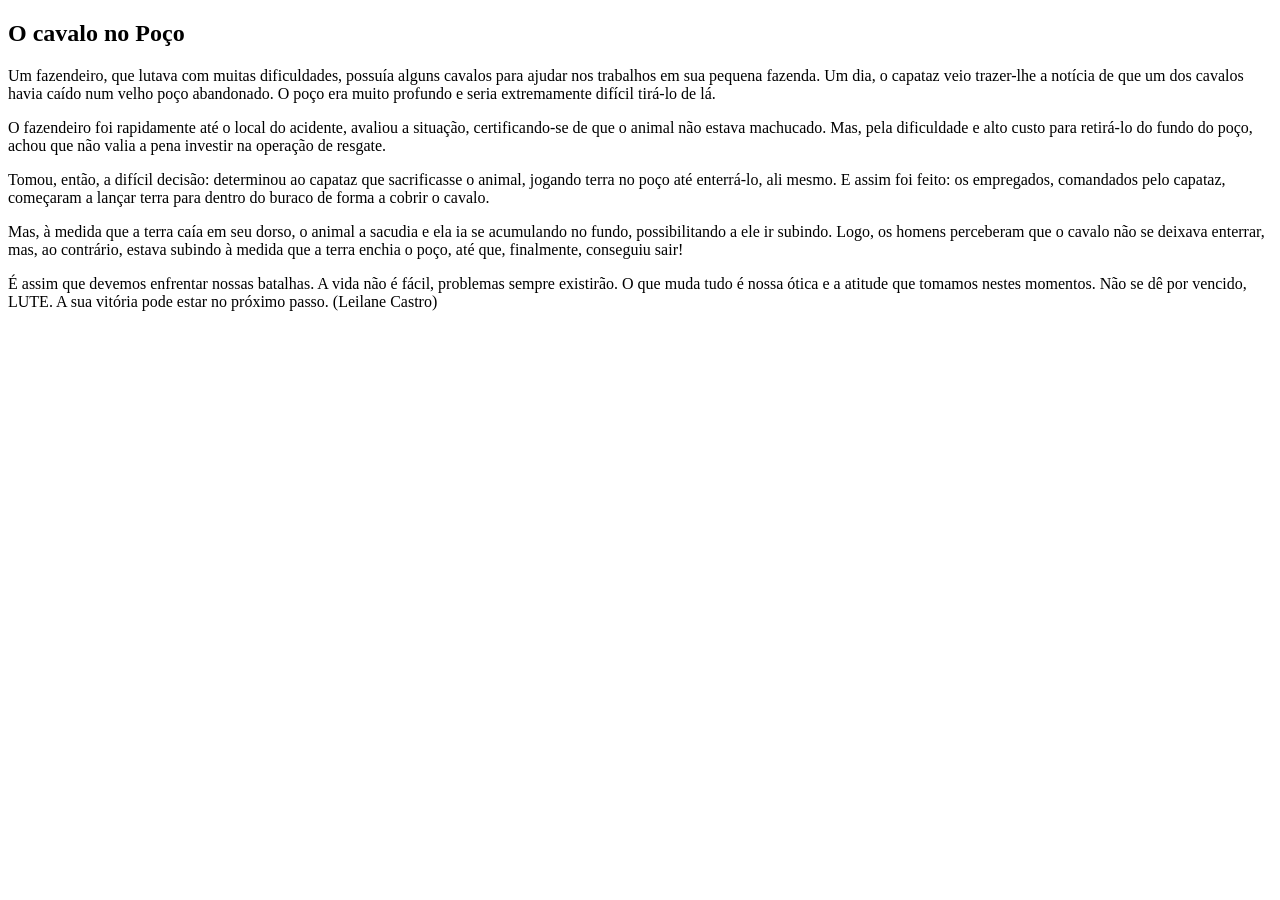
==== ocavalonopoco.html @ 412ed4f2 "1" ====
<!DOCTYPE html>
<html lang="pt-BR">

<head>
    <meta charset="UTF-8">
    <meta name="viewport" content="width=device-width, initial-scale=1.0">
    <title>O cavalo no Poço</title>
</head>

<body>
    <h2>O cavalo no Poço</h2>
    <p>Um fazendeiro, que lutava com muitas dificuldades, possuía alguns cavalos para ajudar nos trabalhos em sua
        pequena fazenda. Um dia, o capataz veio trazer-lhe a notícia de que um dos cavalos havia caído num velho poço
        abandonado. O poço era muito profundo e seria extremamente difícil tirá-lo de lá.</p>
    <p>O fazendeiro foi rapidamente até o local do acidente, avaliou a situação, certificando-se de que o animal não
        estava machucado. Mas, pela dificuldade e alto custo para retirá-lo do fundo do poço, achou que não valia a pena
        investir na operação de resgate.</p>
    <p>Tomou, então, a difícil decisão: determinou ao capataz que sacrificasse o animal, jogando terra no poço até
        enterrá-lo, ali mesmo. E assim foi feito: os empregados, comandados pelo capataz, começaram a lançar terra para
        dentro do buraco de forma a cobrir o cavalo.</p>
    <p>Mas, à medida que a terra caía em seu dorso, o animal a sacudia e ela ia se acumulando no fundo, possibilitando a
        ele ir subindo. Logo, os homens perceberam que o cavalo não se deixava enterrar, mas, ao contrário, estava
        subindo à medida que a terra enchia o poço, até que, finalmente, conseguiu sair!</p>
    <p>É assim que devemos enfrentar nossas batalhas. A vida não é fácil, problemas sempre existirão. O que muda tudo é
        nossa ótica e a atitude que tomamos nestes momentos. Não se dê por vencido, LUTE. A sua vitória pode estar no
        próximo passo. (Leilane Castro)</p>
</body>

</html>
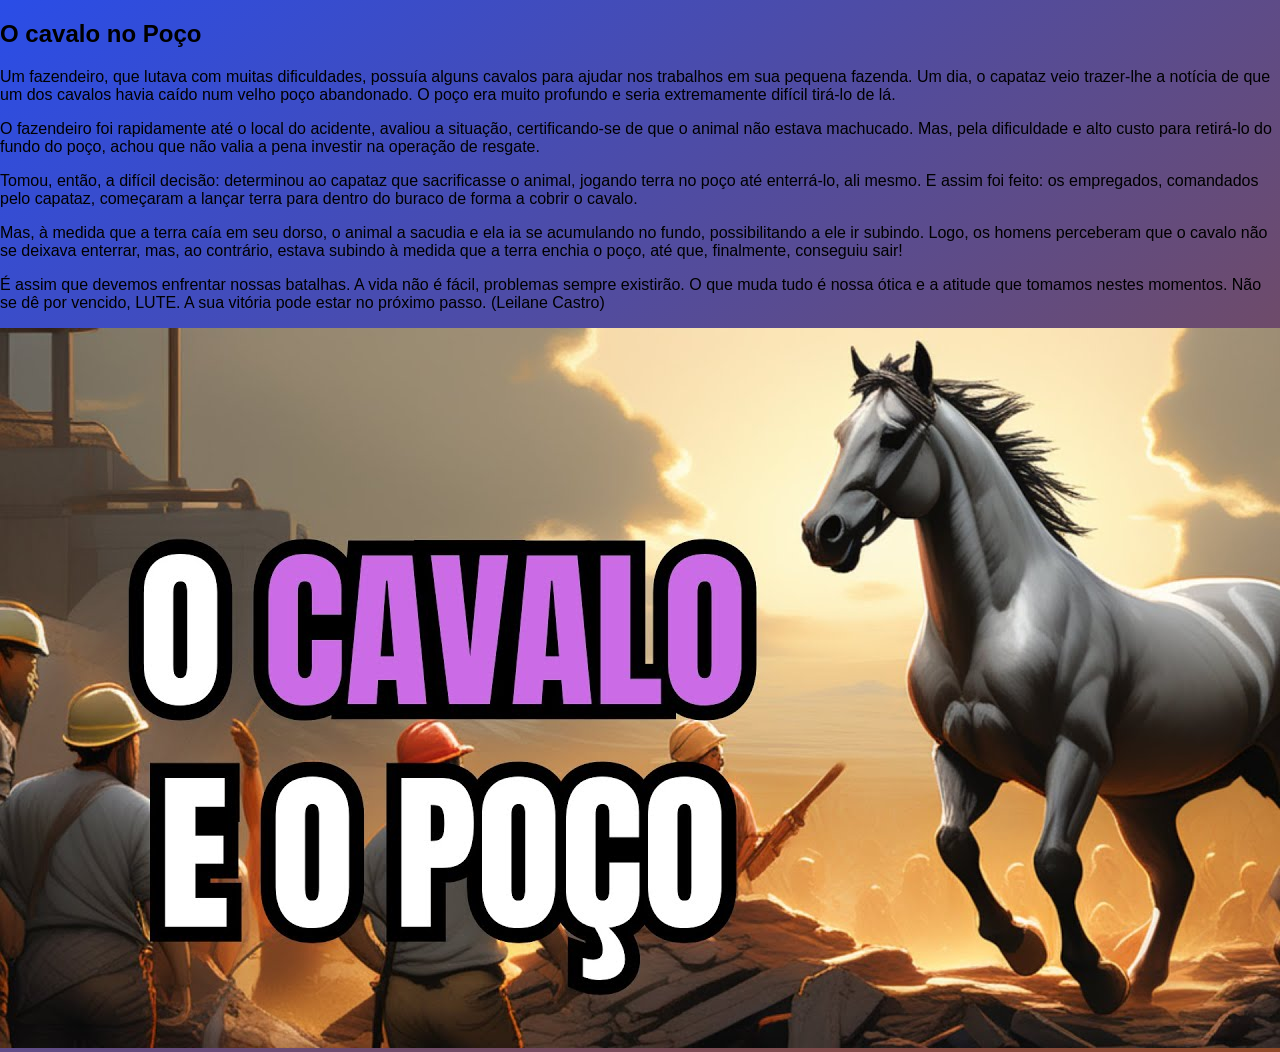
==== commit 5dd19572: "11" ====
--- a/ocavalonopoco.html
+++ b/ocavalonopoco.html
@@ -6,8 +6,16 @@
     <meta name="viewport" content="width=device-width, initial-scale=1.0">
     <title>O cavalo no Poço</title>
 </head>
-
-<body>
+<style>
+        body {
+            /* Fundo degradê do azul claro para azul escuro */
+            background: linear-gradient(to bottom right, #2a4de7, #924a28);
+            margin: 0;
+            padding: 0;
+            font-family: Arial, sans-serif;
+            min-height: 100vh; /* garante que o degradê ocupe a tela toda */
+        }
+    </style>
     <h2>O cavalo no Poço</h2>
     <p>Um fazendeiro, que lutava com muitas dificuldades, possuía alguns cavalos para ajudar nos trabalhos em sua
         pequena fazenda. Um dia, o capataz veio trazer-lhe a notícia de que um dos cavalos havia caído num velho poço
@@ -24,6 +32,7 @@
     <p>É assim que devemos enfrentar nossas batalhas. A vida não é fácil, problemas sempre existirão. O que muda tudo é
         nossa ótica e a atitude que tomamos nestes momentos. Não se dê por vencido, LUTE. A sua vitória pode estar no
         próximo passo. (Leilane Castro)</p>
+        <img src="ana.jpg" alt="Imagem de um cavalo e um poço"> 
 </body>
 
 </html>
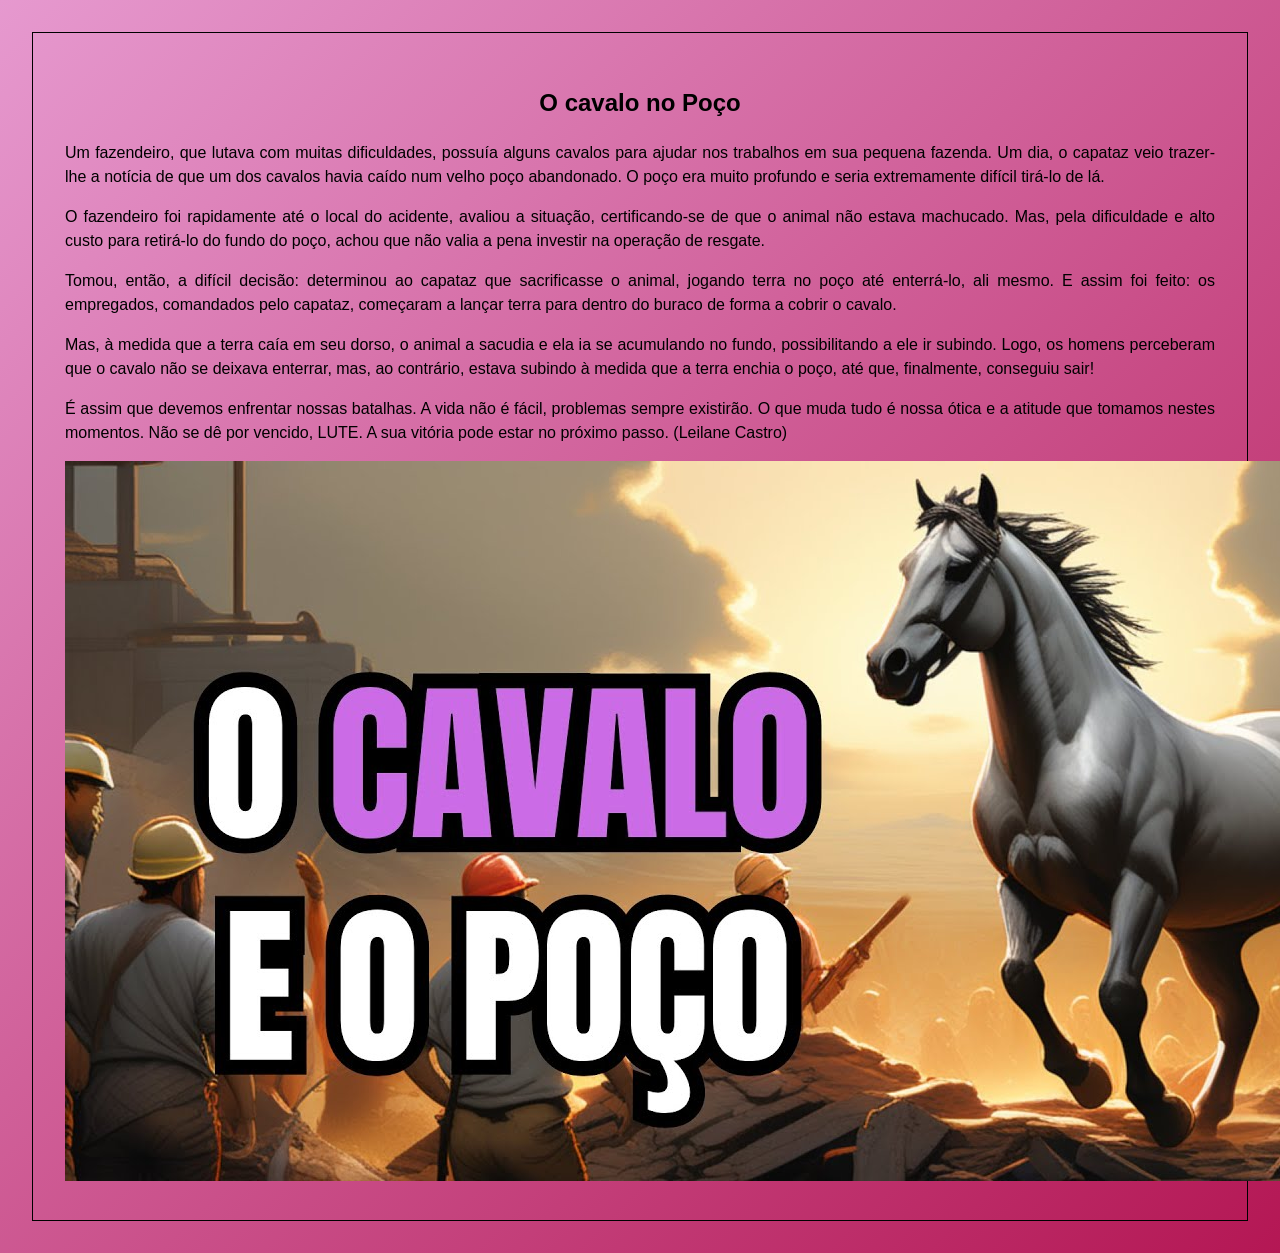
==== commit acbecb6f: "11" ====
--- a/ocavalonopoco.html
+++ b/ocavalonopoco.html
@@ -5,17 +5,9 @@
     <meta charset="UTF-8">
     <meta name="viewport" content="width=device-width, initial-scale=1.0">
     <title>O cavalo no Poço</title>
+    <link rel="stylesheet" href="style.css">
 </head>
-<style>
-        body {
-            /* Fundo degradê do azul claro para azul escuro */
-            background: linear-gradient(to bottom right, #2a4de7, #924a28);
-            margin: 0;
-            padding: 0;
-            font-family: Arial, sans-serif;
-            min-height: 100vh; /* garante que o degradê ocupe a tela toda */
-        }
-    </style>
+       
     <h2>O cavalo no Poço</h2>
     <p>Um fazendeiro, que lutava com muitas dificuldades, possuía alguns cavalos para ajudar nos trabalhos em sua
         pequena fazenda. Um dia, o capataz veio trazer-lhe a notícia de que um dos cavalos havia caído num velho poço
--- a/style.css
+++ b/style.css
@@ -0,0 +1,16 @@
+ body {
+            /* Fundo degradê do azul claro para azul escuro */
+            background: linear-gradient(to bottom right, #e699cf, #b41754);
+            line-height: 1.5;
+            text-align: justify;
+            font-family: sans-serif;
+            margin: 2em;
+            border: solid 1px;
+            padding: 2em;
+            font-family: Arial, sans-serif;
+            min-height: 100vh; /* garante que o degradê ocupe a tela toda */
+        }
+        h2{
+            text-align: center;
+            color: black;
+        }
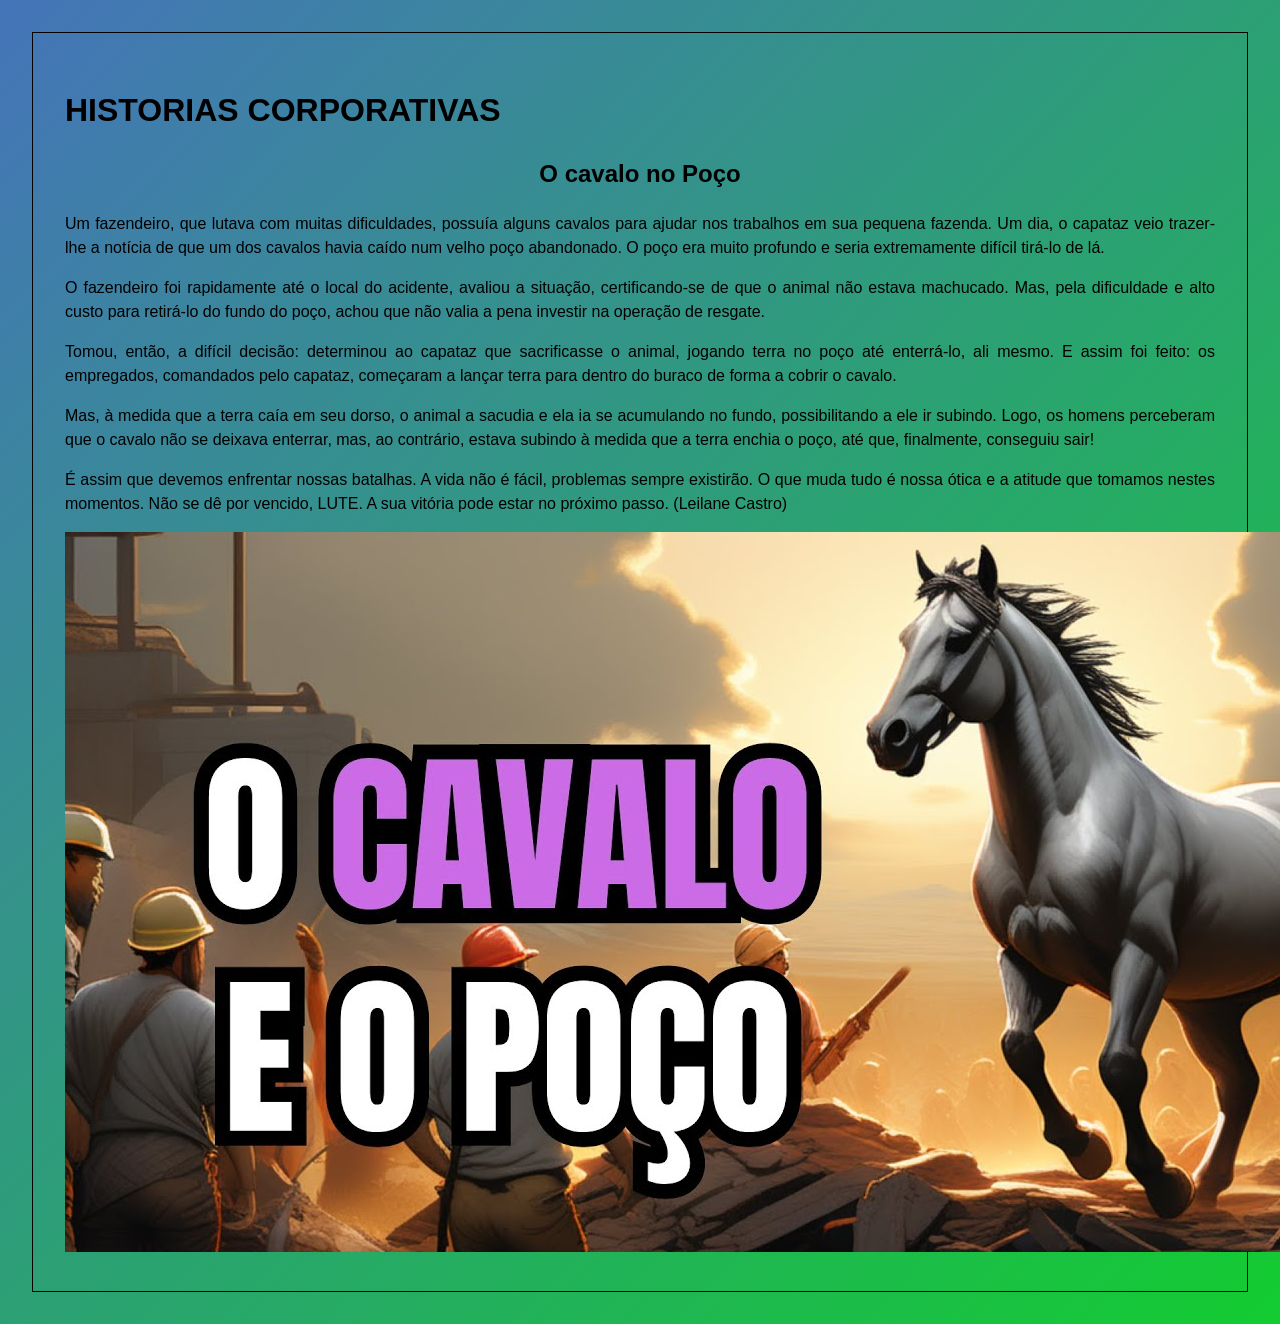
==== commit a4911d34: "11" ====
--- a/ocavalonopoco.html
+++ b/ocavalonopoco.html
@@ -6,6 +6,10 @@
     <meta name="viewport" content="width=device-width, initial-scale=1.0">
     <title>O cavalo no Poço</title>
     <link rel="stylesheet" href="style.css">
+    <body>
+        <header>
+        <h1>HISTORIAS CORPORATIVAS</h1>
+    </header>
 </head>
        
     <h2>O cavalo no Poço</h2>
--- a/style.css
+++ b/style.css
@@ -1,6 +1,6 @@
  body {
             /* Fundo degradê do azul claro para azul escuro */
-            background: linear-gradient(to bottom right, #e699cf, #b41754);
+            background: linear-gradient(to bottom right, #4574b9, #13cc31);
             line-height: 1.5;
             text-align: justify;
             font-family: sans-serif;
@@ -13,4 +13,8 @@
         h2{
             text-align: center;
             color: black;
+        }
+        
+        h1{
+            text-center
         }
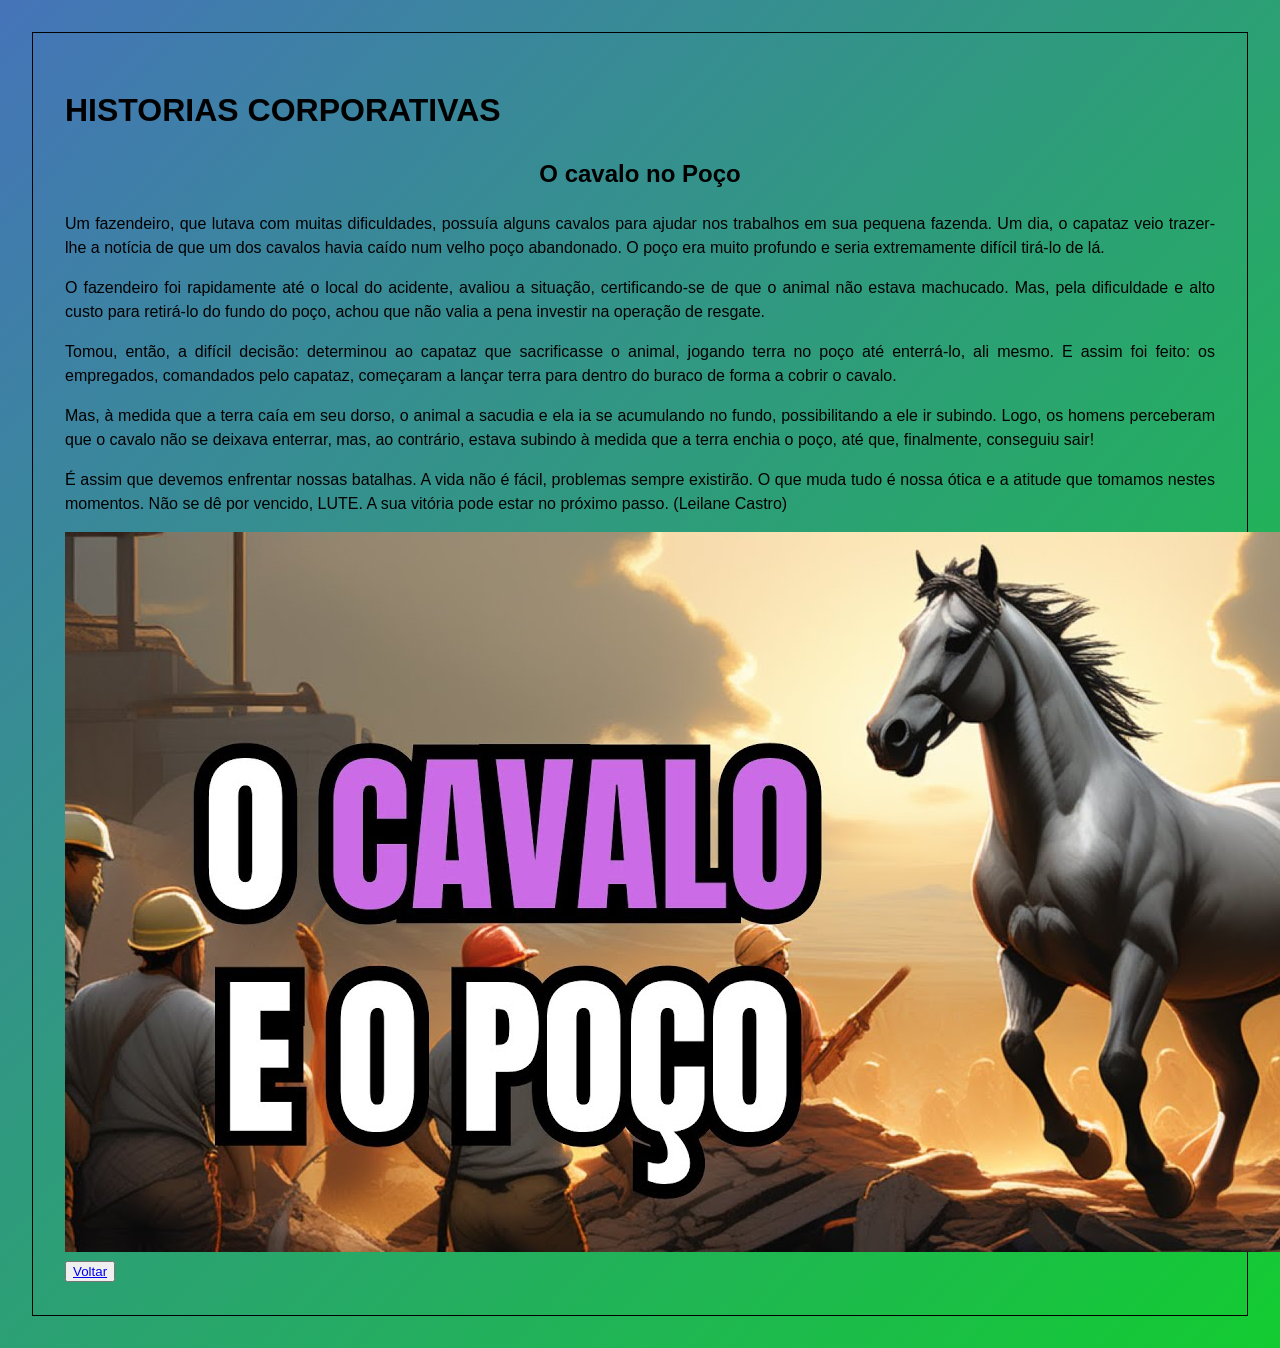
==== commit 88b83f6c: "88" ====
--- a/ocavalonopoco.html
+++ b/ocavalonopoco.html
@@ -29,6 +29,7 @@
         nossa ótica e a atitude que tomamos nestes momentos. Não se dê por vencido, LUTE. A sua vitória pode estar no
         próximo passo. (Leilane Castro)</p>
         <img src="ana.jpg" alt="Imagem de um cavalo e um poço"> 
+          <button><a href="index.html">Voltar</a></button>
 </body>
 
 </html>
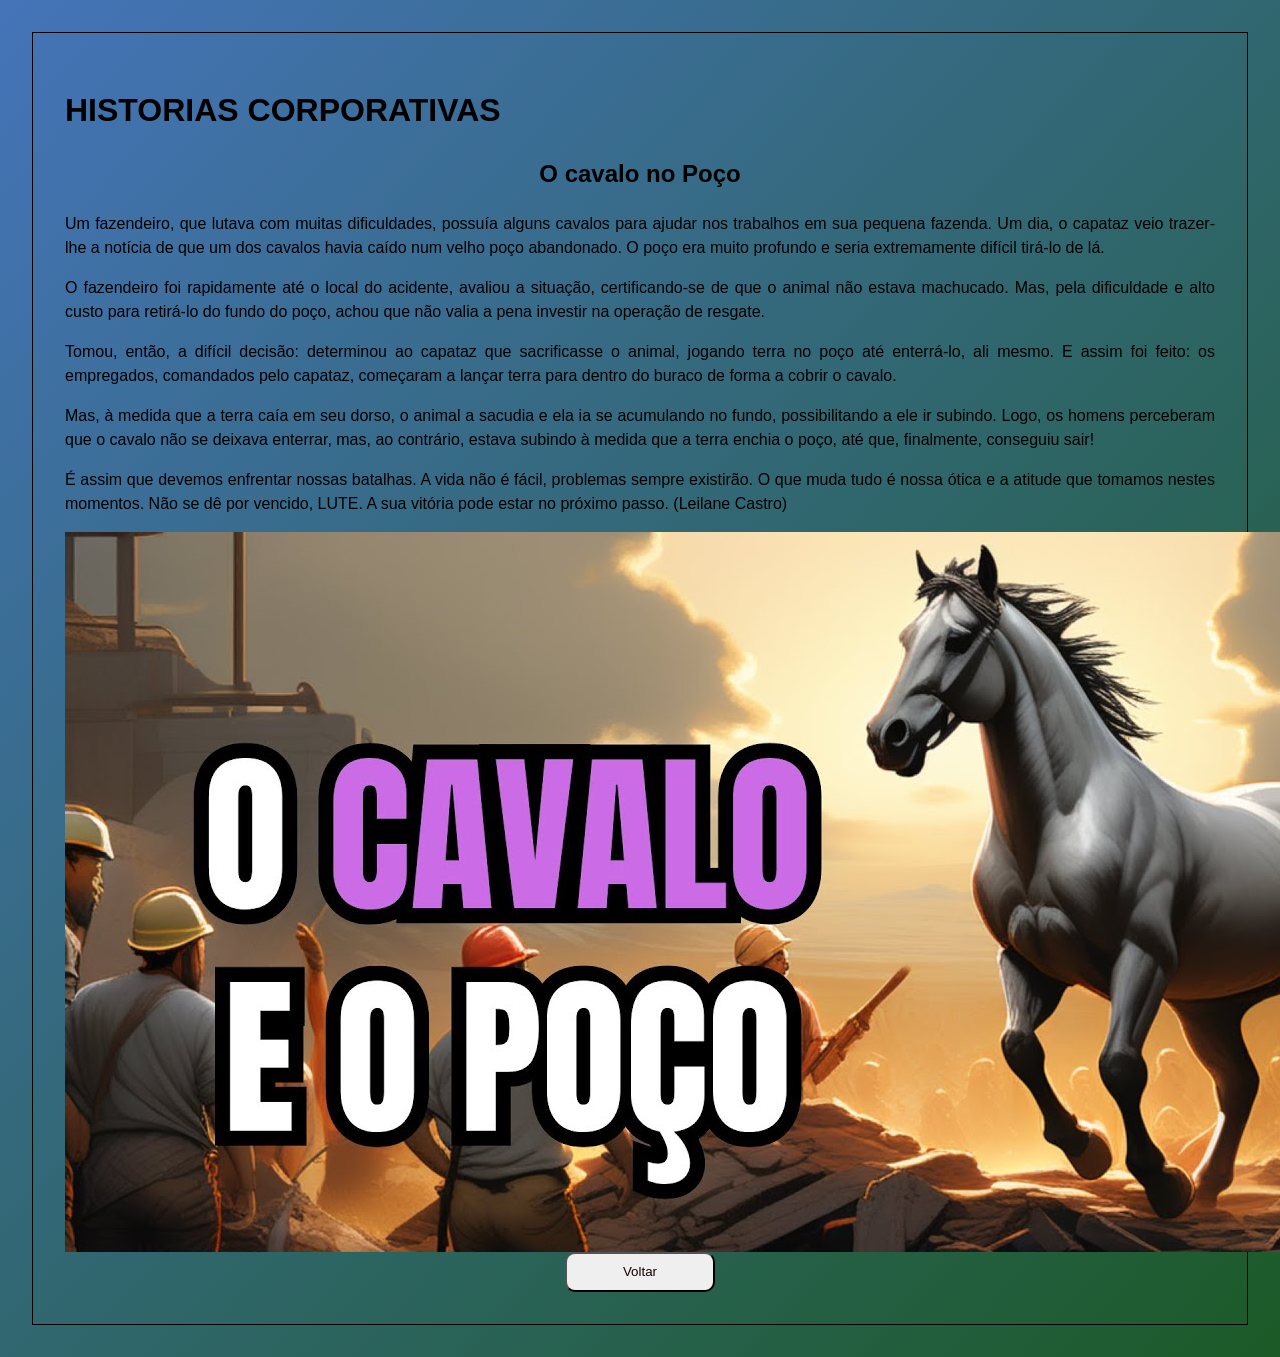
==== commit 8d848090: "5" ====
--- a/ocavalonopoco.html
+++ b/ocavalonopoco.html
@@ -6,12 +6,13 @@
     <meta name="viewport" content="width=device-width, initial-scale=1.0">
     <title>O cavalo no Poço</title>
     <link rel="stylesheet" href="style.css">
-    <body>
-        <header>
+
+<body>
+    <header>
         <h1>HISTORIAS CORPORATIVAS</h1>
     </header>
-</head>
-       
+    </head>
+
     <h2>O cavalo no Poço</h2>
     <p>Um fazendeiro, que lutava com muitas dificuldades, possuía alguns cavalos para ajudar nos trabalhos em sua
         pequena fazenda. Um dia, o capataz veio trazer-lhe a notícia de que um dos cavalos havia caído num velho poço
@@ -28,8 +29,8 @@
     <p>É assim que devemos enfrentar nossas batalhas. A vida não é fácil, problemas sempre existirão. O que muda tudo é
         nossa ótica e a atitude que tomamos nestes momentos. Não se dê por vencido, LUTE. A sua vitória pode estar no
         próximo passo. (Leilane Castro)</p>
-        <img src="ana.jpg" alt="Imagem de um cavalo e um poço"> 
-          <button><a href="index.html">Voltar</a></button>
+    <img src="ana.jpg" alt="Imagem de um cavalo e um poço">
+    <button><a href="index.html">Voltar</a></button>
 </body>
 
 </html>
--- a/style.css
+++ b/style.css
@@ -1,20 +1,72 @@
  body {
-            /* Fundo degradê do azul claro para azul escuro */
-            background: linear-gradient(to bottom right, #4574b9, #13cc31);
-            line-height: 1.5;
-            text-align: justify;
-            font-family: sans-serif;
-            margin: 2em;
-            border: solid 1px;
-            padding: 2em;
-            font-family: Arial, sans-serif;
-            min-height: 100vh; /* garante que o degradê ocupe a tela toda */
-        }
-        h2{
-            text-align: center;
-            color: black;
-        }
-        
-        h1{
-            text-center
-        }+     /* Fundo degradê do azul claro para azul escuro */
+     background: linear-gradient(to bottom right, #4574b9, #1c5a27);
+     line-height: 1.5;
+     text-align: justify;
+     font-family: sans-serif;
+     margin: 2em;
+     border: solid 1px;
+     padding: 2em;
+     font-family: Arial, sans-serif;
+     min-height: 100vh;
+     /* garante que o degradê ocupe a tela toda */
+ }
+
+ h2 {
+     text-align: center;
+     color: black;
+ }
+
+ h1 {
+     text-center
+ }
+
+ button {
+     width: 150px;
+     height: 40px;
+     border-radius: 10px;
+
+     display: block;
+     margin: auto;
+
+ }  
+
+ button a {
+     font-family: Verdana, Geneva, Tahoma, sans-serif;
+     color: rgb(20, 2, 2);
+     text-decoration: none;
+ }
+
+ img {
+     display: block;
+     margin: auto;
+     width: 50%px;
+ }
+
+ header{
+
+
+
+
+ }
+
+
+
+
+
+
+
+
+
+
+
+
+
+
+
+
+
+
+
+
+
